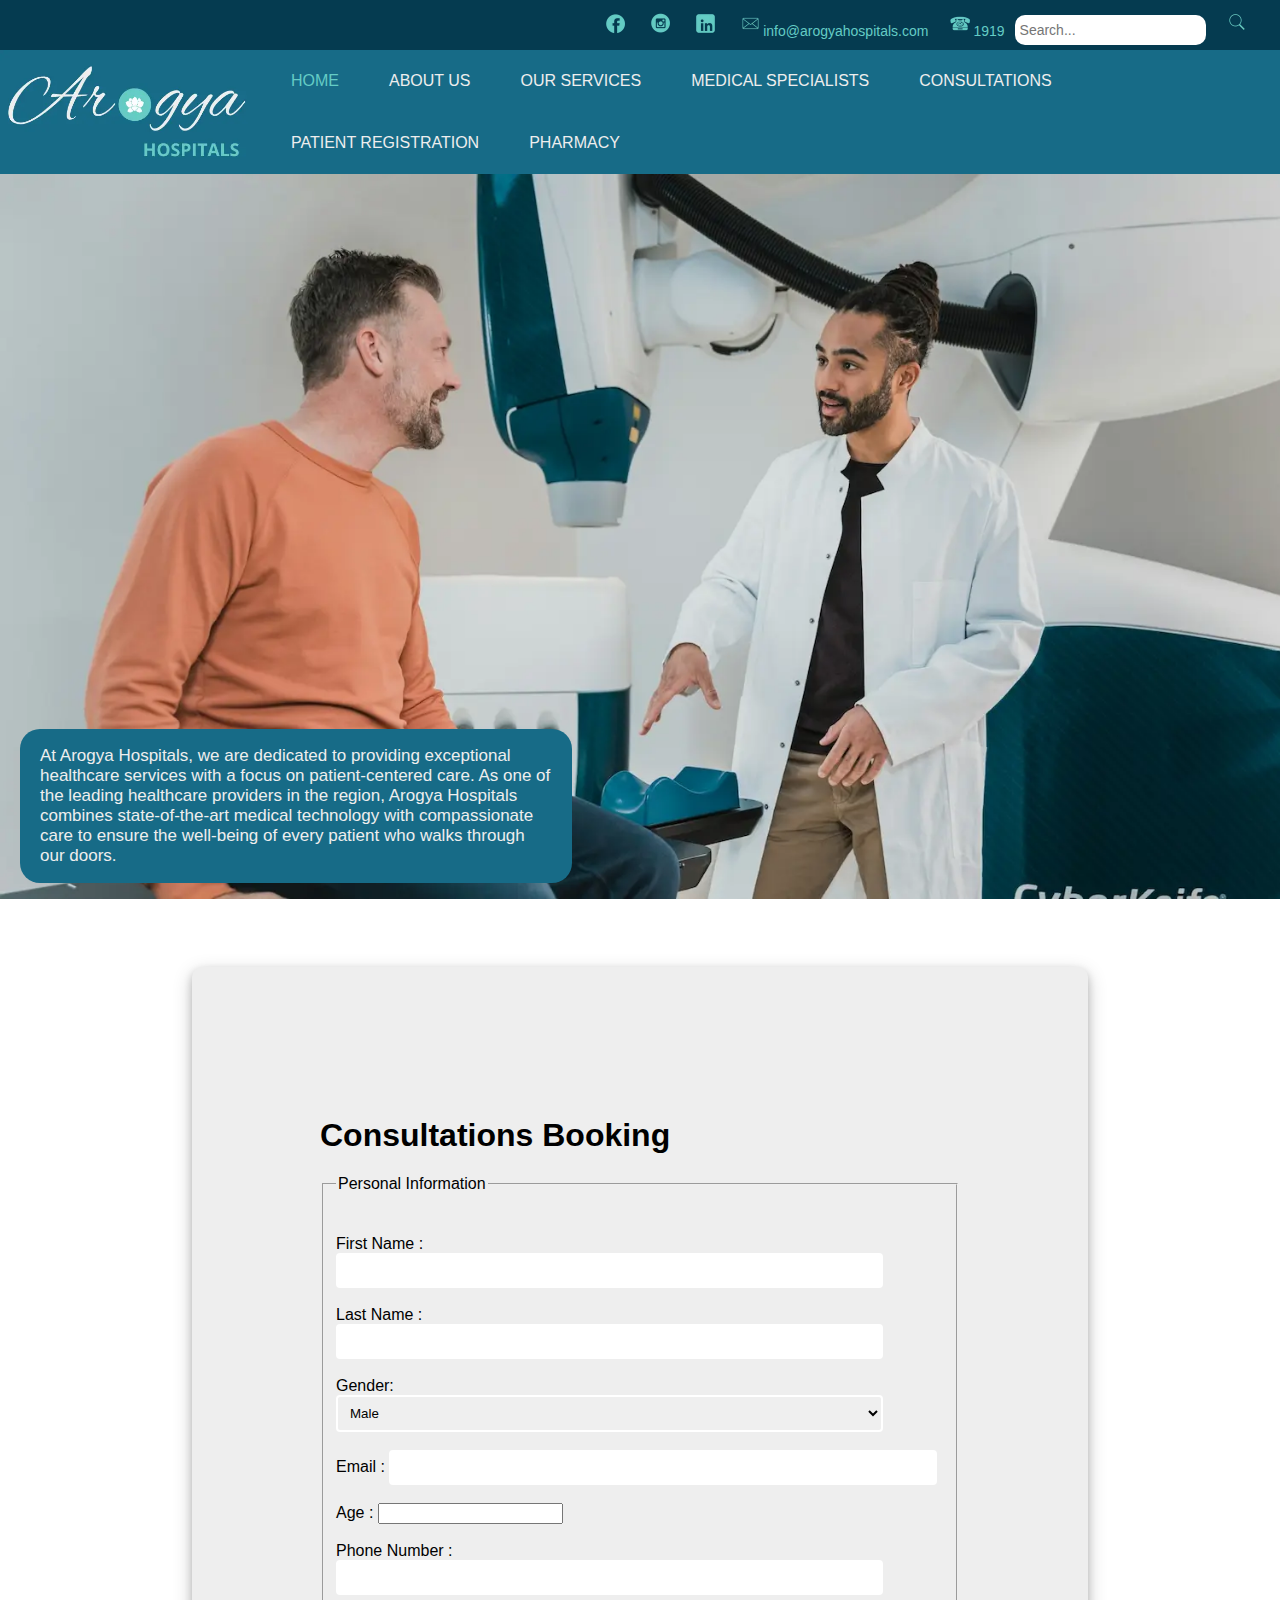
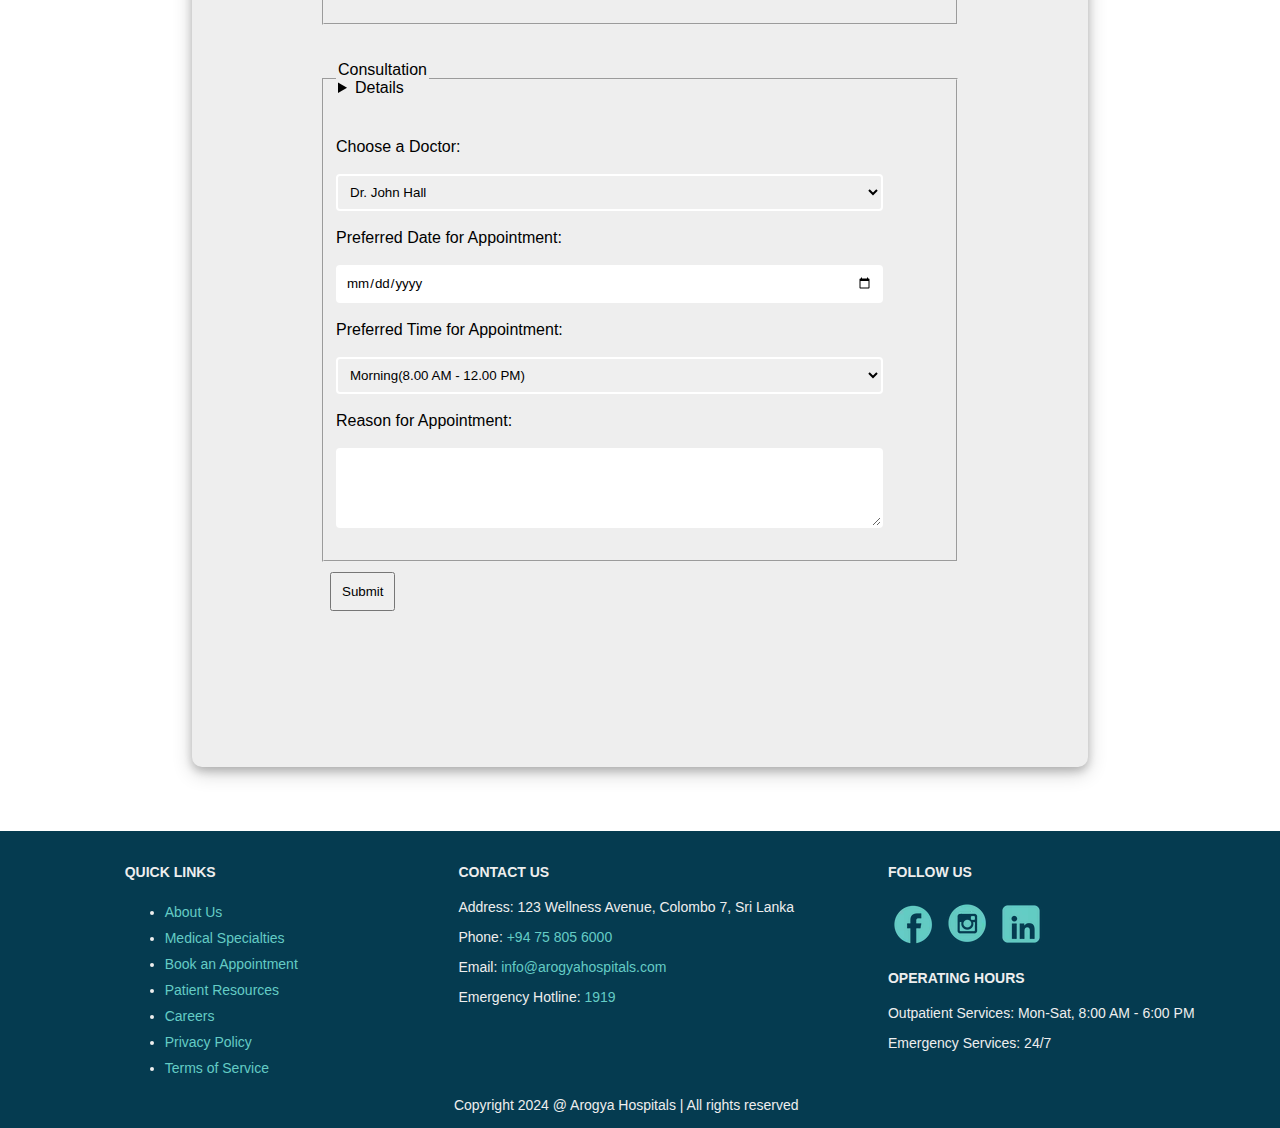
==== consultation.html @ e6c0ba92 "first commit" ====
<!DOCTYPE html>
<html lang="en">
<head>
    <meta charset="UTF-8">
    <meta name="viewport" content="width=device-width, initial-scale=1.0">
    <title>Arogya Hospitals: Best Private Hospital in Sri Lanka</title>
    <link rel="apple-touch-icon" sizes="180x180" href="./favicons/apple-touch-icon.png">
    <link rel="icon" type="image/png" sizes="32x32" href="./favicons/favicon-32x32.png">
    <link rel="icon" type="image/png" sizes="16x16" href="./favicons/favicon-16x16.png">
    <link rel="manifest" href="./favicons/site.webmanifest">
    <link rel="stylesheet" href="./styles/style.css">
    <script src="./script.js" defer></script>
</head>
<body>
    <!--Header section-->
    <header>
        <!--Top bar navigation-->
        <div class="header-top-bar">
            <a href="https://www.facebook.com/" target="_blank"><img class="social-icon" src="./images/fb-icon.webp"></a>
            <a href="https://www.instagram.com/" target="_blank"><img class="social-icon" src="./images/insta-icon.webp"></a>
            <a href="https://lk.linkedin.com/" target="_blank"><img class="social-icon" src="./images/linkedin-icon.webp"></a>  
            <a href="mailto:cb015415@students.apiit.lk"><img id="email-icon" class="social-icon" src="./images/email-icon.webp">info@arogyahospitals.com</a>
            <a href="tel:0758056000"><img id="tel-icon" class="social-icon" src="./images/phone-icon.webp">1919</a>
            <!--search bar-->
            <div class="search-bar">
                <form action="/action_page.php">
                <input type="text" placeholder="Search..." name="search">
                <button type="submit"><img class="social-icon" src="./images/search-icon.webp"></button>
                </form>
            </div>
        </div>
        <!--logo-->
        <div class="header-img-bar">
            <img src="./images/logo.webp">
        </div>
        <!--toggle for menu-->
        <div id="toggle" class="toggle">&#9776;</div>
        <!--Navigation bar-->
        <nav>
            <ul id="nav-links" class="nav-links">
                <li><a href="./index.html" class="active">Home</a></li>
                <li><a href="./about-us.html">About Us</a></li>
                <li><a href="./services.html">Our Services</a></li>
                <li><a href="./doctors.html">Medical Specialists</a></li>
                <li><a href="./consultation.html">Consultations</a></li>
                <li><a href="./patient-reg.html">Patient Registration</a></li>
                <li><a href="./pharmacy.html">Pharmacy</a></li>
            </ul>
        </nav>
    </header>
    <main>
        <!--main img-->
        <div class="parentimg">
            <img id="homemainimg" class="mainimg" src="./images/consul-main.webp">
            <div class="child-text">
                <p>At Arogya Hospitals, we are dedicated to providing exceptional healthcare services with a focus on patient-centered care. As one of the leading healthcare providers in the region, Arogya Hospitals combines state-of-the-art medical technology with compassionate care to ensure the well-being of every patient who walks through our doors.</p>                    
            </div>
        </div>
        <!--form-->
        <section class="form">
            <form action="" method="">
                <h1>Consultations Booking</h1>
                <fieldset>
                    <legend>Personal Information</legend><br><br>
                    <label for="fname">First Name :</label>
                    <input type="text" id="fname" name="lname" required><br><br>
                
                    <label for="lname">Last Name :</label>
                    <input type="text" id="lname" name="lname" required><br><br>

                    <label for="gender">Gender:</label>
                    <select id="gender" name="gender" required>
                        <option value="male">Male</option>
                        <option value="female">Female</option>
                        <option value="other">Other</option>
                    </select><br><br>
                
                    <label for="email">Email :</label>
                    <input type="email" id="email" name="email" required><br><br>

                    <label for="age">Age :</label>
                    <input type="number" id="age" name="age" required><br><br>
                    <label for="phone">Phone Number :</label>
                    <input type="tel" id="phone" name="phone" required><br><br>
                </fieldset><br><br>
                <fieldset>
                    <legend>Consultation <Details></Details></legend><br><br>
                    <label for="doctor">Choose a Doctor:</label><br><br>
                    <select id="doctor" name="doctor" required>
                        <option value="DRJOHNHALL">Dr. John Hall</option>
                        <option value="DRJANESMITH">Dr. Jane Smith</option>
                        <option value="DRSAMANHERATH">Dr. Saman Herath</option>
                        <option value="DRANNEGAMAGE">Dr. Anne Gamage</option>
                        <option value="DRKUMUDUFERNANDO">Dr. Kumudu Fernando</option>
                        <option value="DRKAMALHERATH">Dr. Kamal Fernando</option>
                    </select><br><br>
                    
                    <label for="date-app">Preferred Date for Appointment:</label><br><br>
                    <input type="date" id="date" name="date-app" value="" min="1997-01-01" max="2030-12-31" required><br><br>
                    
                    <label for="time">Preferred Time for Appointment:</label><br><br>
                    <select id="time" name="time" required>
                        <option value="morning">Morning(8.00 AM - 12.00 PM)</option>
                        <option value="afternoon">Afternoon(12.00 PM - 3.00 PM)</option>
                        <option value="evening">Evening(3.00 PM - 5.00 PM)</option>
                    </select><br><br>

                    <label for="reason">Reason for Appointment:</label><br><br>
                    <textarea id="reason" name="reason" rows="4"></textarea><br><br>
                    
                </fieldset>
                <input class="submit-button" type="submit" value="Submit"><br><br>     
            </form>
        </section>
        <section class="about-table">

        </section>
    </main>
    <!--Footer-->
    <footer>
        <div id="footer-q-links" class="footer-element">
            <h4>QUICK LINKS</h4>
            <ul>
              <li><a href="./about-us.html" target="_blank">About Us</a></li>
              <li><a href="./doctors.html" target="_blank">Medical Specialties</a></li>
              <li><a href="./consultation.html" target="_blank">Book an Appointment</a></li>
              <li><a href="./services.html" target="_blank">Patient Resources</a></li>
              <li><a href="./doctors.html" target="_blank">Careers</a></li>
              <li><a href="#" target="_blank">Privacy Policy</a></li>
              <li><a href="#" target="_blank">Terms of Service</a></li>
            </ul>
        </div>
        <div id="footer-contacts" class="footer-element">
            <h4>CONTACT US</h4>
            <p>Address: 123 Wellness Avenue, Colombo 7, Sri Lanka</p>
            <p>Phone: <a src="tel:0758056000">+94 75 805 6000</a></p>
            <p>Email: <a href="mailto:cb015415@students.apiit.lk">info@arogyahospitals.com</a></p>
            <p>Emergency Hotline: <a src="tel:0758056000">1919</a></p>
        </div>
        <div id="footer-socials" class="footer-element">
            <h4>FOLLOW US</h4>
            <a href="https://www.facebook.com/" target="_blank"><img class="social-icon-footer" src="./images/fb-icon.webp"></a>
            <a href="https://www.instagram.com/" target="_blank"><img class="social-icon-footer" src="./images/insta-icon.webp"></a>
            <a href="https://lk.linkedin.com/" target="_blank"><img class="social-icon-footer" src="./images/linkedin-icon.webp"></a>
            <h4>OPERATING HOURS</h4>
            <p>Outpatient Services: Mon-Sat, 8:00 AM - 6:00 PM</p>
            <p>Emergency Services: 24/7</p>
        </div>
        <!--copyright-->
        <div id="copyright-bar" class="footer-element">Copyright 2024 @ Arogya Hospitals | All rights reserved</div>
        <!--References
        <a href="https://www.vecteezy.com/free-photos/hospital">Hospital Stock photos by Vecteezy</a>-->
    </footer>
    <script src="./js/main.js"></script>
</body>
</html>
---- styles/style.css ----
*{
    font-family: 'Lucida Sans', 'Lucida Sans Regular', 'Lucida Grande', 'Lucida Sans Unicode', Geneva, Verdana, sans-serif;
}
/*header section*/
header{
   /* position: sticky;*/
    display: grid;
    grid-template-areas: 
        "head head"
        "logo nav";
    grid-template-columns: 20% 80%;
    grid-template-rows: auto auto;
    width: 100%;
    margin-top: 0px;
    margin-left: 0px;
   /* top: 0;*/
    z-index: 1;
    overflow: hidden;
    background-color: #176b87;
}
/* header top navigation bar */
.header-top-bar {
    grid-area: head;
    background-color: #053B50;
    display: flex;
    justify-content:end;
    align-items: center;
    padding: 5px 20px;
}
/* search bar */
.search-bar {
    display: flex;
    flex-direction: row;
    justify-content: center; 
    align-items: center;
}
.header-top-bar input[type=text] {
    height: 20px;
    padding: 5px;
    border: none;
    border-radius: 10px;
    font-size: 14px;
}
.header-top-bar .search-bar button {
    height: 20px;
    padding: 5px;
    background-color: transparent;
    border: none;
    cursor: pointer;
}
.header-top-bar .search-bar button img {
    margin-right: 5px;
}
.header-top-bar .search-bar button:hover {
    opacity: 0.7;
}
/* formatting icons in top nav */
.social-icon {
    width: 25px;
    margin-left: 10px;
    cursor: pointer;
}
.social-icon:hover {
    opacity: 0.7;
}
/* formatting links in top nav */
.header-top-bar a {
    text-decoration: none;
    color: #64CCC5;
    padding-right: 10px;
    padding-top: 0px;
    font-size: 14px;
}
.header-top-bar a:hover {
    color: #EEEEEE;
}
/*header logo section*/
.header-img-bar{
    grid-area: logo;
    background-color: #176b87;
}
.header-img-bar img{
    width: 100%;
}
/*navigation bar*/
nav{
    grid-area: nav;
    display: flex;
    float: right;
    background-color: #176b87;
    justify-content: center;
    align-content:flex-end;
}
/*formatting links in nav bar*/
nav ul{
    display: flex;
    flex-wrap: wrap;
    list-style-type: none;
    margin: 0px;
    padding: 0px;
    align-items: center;
}
nav ul li{
    margin-left: 20px;
}
nav ul li a{
    text-transform: uppercase;
    color: #EEEEEE;
    text-decoration: none;
    padding: 8px 15px;
    display: block;
    text-align: center;
}
nav a:hover{
    color: #64CCC5;
}
nav a.active{
    color: #64CCC5;
}
/*making toggle invisble in desktop layout*/
.toggle{
    display: none;
    cursor: pointer;
}
/*setting padding and margin on body to 0*/
body{
    padding: 0px;
    margin: 0px;
    background-color: #ffffff;
}
/*main image*/
.parentimg{
    position: relative;
    height: auto;
}
.mainimg{
    width: 100%;
    height: auto;
    margin: 0px;
}
.child-text{
    position: absolute;
    width: 40%;
    bottom: 20px;
    left: 20px;
    background-color: #176b87;
    color: #EEEEEE;
    padding-left: 20px;
    padding-right: 20px;
    font-size: 17px;
    border-radius: 20px;
}
/*adding padding above and below a hr element*/
hr{
    margin-top: 30px;
    margin-bottom: 30px;
}
/*Home page*/
/*sub sections*/
section.home-section{
    display: flex;
    flex-direction: row;
    margin: 5%;
    border-radius: 20px;
}
.subsec-img img{
    flex: 35%;
    padding: 0px;
    margin: 0px;
    border-radius: 20px;
}
.subsec-img img:hover{
    transform: scale(1.025);
    transition-duration: 2s;
    transition-timing-function: ease;
}
.subsec-content{
    padding-left: 15px;
    padding-right: 15px;
    text-align: center;
    align-content: center;
}
#hs1, #hs3{
    background-color: #176b87;
    color: #EEEEEE;
}
#hs2{
    background-color: #EEEEEE;
}
.subsec-content ul,
.subsec-content ol{
    text-align: left;
}
.subsec-content li{
    padding: 5px 0px;
}
/*About Us page*/
/*table formatting*/
table {
    width: 90%;
    border-collapse: collapse;
    margin: 20px 0;
    text-align: center;
    align-items: center;
    border-radius: 20px;
    overflow: hidden;
    margin-left: 5%;
}
thead {
    background-color: #176b87;
    color: #EEEEEE;
    text-transform: uppercase;
}
th, 
td {
    border: 1px solid #053B50;
    padding: 5px;
}
tbody tr:nth-child(even) {
    background-color: #EEEEEE;
}
tbody tr:nth-child(odd) {
    background-color: #ffffff;
}
tbody tr:hover{
    opacity: 0.7;
}
tfoot{
    background-color: #176b87;
    color: #EEEEEE;
}
/*headings*/
h2{
    text-align: center;
    color: #053B50;
}
/*sub-sections*/
.about-location{
    display: grid;
    grid-template-areas: 
        "para para para para map"
        "img img img img img";
    grid-template-rows: auto auto;
    background-color: #EEEEEE;
    padding: 5%;
    margin: 5%;
    border-radius: 20px;
}
.gal-content {
    grid-area: para;
    text-align: center;
}
/*formatting images and iframes with box shadow effect*/
.polaroid{
    box-shadow: 0 4px 8px 0 rgba(0, 0, 0, 0.2), 0 6px 20px 0 rgba(0, 0, 0, 0.19);
    margin: 5px;
    width: 600px;
    height: 400px;
    border-radius: 20px;
}
.polaroid:hover{
    transform: scale(1.025, 1.025);
    transition-duration: 2s;
    transition-timing-function: ease;
}
.about-location iframe{
    grid-area: map;
    width: 300px;
    height: 200px;
    margin: 10px;
    float: right;
}
/*making image gallery for locations*/
.img-gallery {
    grid-area: img;
    display: flex;
    justify-content: center;
}
.about-location .polaroid{
    float: left;
    width: 24%;
    height: auto;
    margin: 0px 3px;
}
/*Services page*/
.services-gallery{
    display: flex;
    width: 90%;
    flex-wrap: wrap;
    margin-top: 30px;
    justify-content: left;
    margin: 5%;
}
.services-gallery .polaroid{
    flex: 1 1 20%;
    box-sizing: border-box;
    margin: 5px;
    text-align: center;
}
.services-gallery img{
    max-width: 100%;
    height: auto;
    border-radius: 20px;
}
.services-gallery .service-content{
    padding: 2px;
    margin-bottom: 4px;
}
section.desc{
    background-color: #176b87;
    color: #EEEEEE;
    width: 90%;
    border-radius: 20px;
    padding: 5%;
    text-align: center;
    margin: 5%;
    box-sizing: border-box;
}
/*styling the registration link*/
.desc .button-link{
    background-color: #64CCC5;
    color: #EEEEEE;
    padding: 10px 18px;
    border-radius: 5px;
}
.desc .button-link:hover{
    opacity: 0.7;
    color: #053B50;
}
/*Doctors page and pharmacy*/
section.docs{
    display: flex;
    flex-direction: row;
    text-align: center;
    justify-content: space-between;
}
.top-docs, .top-docs-desc{
    display: flex;
    flex-direction: row;
    background-color: #176b87;
    color: #EEEEEE;
    padding: 5px;
    border-radius: 20px;
    margin: 5%;
}
.top-docs-desc{
    align-items: center;
    padding: 30px;
}
/*doctors grid*/
section.doctor-grid{
    display: grid;
    grid-template-columns: auto auto auto;
    grid-template-rows: auto auto auto auto;
    background-color: #EEEEEE;
    padding: 2.5%;
    margin: 2.5%;
    gap: 8px;
    width: 90%;
    overflow: hidden;
    border-radius: 20px;
    justify-content: space-around;
}
section.doctor-grid div p{
    text-align: justify;
    padding: 10px;
}
section.doctor-grid div h4{
    text-align: center;
    padding: 5px;
}
section.doctor-grid img,
section.docs img{
    width: 300px;
    height: 200px;
}
/*styling forms*/
.form{
    width: 70%;
    margin: 5% 15%;
    padding: 10%;
    border-radius: 10px;
    background-color: #EEEEEE;
    box-shadow: 0 4px 8px 0 rgba(0, 0, 0, 0.2), 0 6px 20px 0 rgba(0, 0, 0, 0.19);
    box-sizing: border-box;
}
.form input[type="text"],
input[type="email"],
input[type="tel"],
input[type="date"],
textarea,
select {
    width: 90%;
    padding: 8px;
    border: 2px solid #ffffff;
    border-radius: 4px;
    box-sizing: border-box;
    align-items: first baseline;
}
.submit-button{
    padding: 10px;
    margin: 10px;
}
/*Patient Registration page*/
.patient-info{
    display: flex;
    flex-wrap: wrap;
    flex-direction: row;
    text-align: center;
    justify-content: center;
}
.patient-info h3{
    text-align: start;
}
.patient-info .pi-img, 
.patient-info .pi-content{
    flex: 1;
    width: 150px;
    max-width: 90%;
    margin: 5%;
    padding: 0;
    box-sizing: border-box;
    text-align: center;
}
.patient-info .pi-content a{
    text-decoration: none;
    color: #64CCC5;
}
.patient-info .pi-content a:hover{
    color: #053B50;
}
/*Pharmacy page*/

/*footer*/
footer{
    display: grid;
    grid-template-columns: 33% 33% 33%;
    grid-template-areas: 
        "first second third"
        "fifth fifth fifth";
    color: #EEEEEE;
    font-size: 14px;
    background-color: #053B50;
    padding: 15px;
    column-gap: 2.5px;
    row-gap: 2.5px;
    justify-items: center;
    max-width: 100%;
    overflow: hidden;
}
#footer-q-links{
    grid-area: first;
}
#footer-contacts{
    grid-area: second;
}
#footer-socials{
    grid-area: third;
}
#copyright-bar{
    grid-area: fifth;
}
footer a{
    text-decoration: none;
    color: #64CCC5;
}
footer a:hover{
    color: #EEEEEE;
}
.social-icon-footer{
    width: 50px;
}
footer ul li{
    padding: 5px 0px;
}
.footer-element{
    text-align: left;
    margin-right: 10px;
    padding-right: 10px;
}
@media(max-width: 1024px) {
    /*Services page*/
    .services-gallery .polaroid{
        flex: 1 1 46%;
    }
    /*Doctors page and pharmacy*/
    section.docs{
        flex-direction: column;
        justify-content: space-around;
        align-items: center;
    }
    /*doctors grid*/
    section.doctor-grid{
        display: grid;
        grid-template-columns: auto auto;
        grid-template-rows: auto auto auto auto auto auto;
    }
    /*footer*/
    footer{
        grid-template-columns: 50% 50%;
        grid-template-rows: auto auto auto;
        grid-template-areas:
            "r1c1 r1c2"
            "r2c r2c"
            "r3c r3c";
        justify-items: start;
    }
    #footer-q-links{
        grid-area: r1c1;
    }
    #footer-contacts{
        grid-area: r1c2;
    }
    #footer-socials{
        grid-area: r2c;
    }
    #copyright-bar{
        grid-area: r3c;
    }
    /*Home page- formatting subsections*/
    section.home-section{
        flex-direction: column;
    }
    .subsec-img img{
        width: 100%;
    }
}
@media(max-width: 800px) {
    /*header section*/
    header{
        grid-template-columns: 40% 60%;
    }
    .header-top-bar{
        padding: 5px 6px;
    }
    /* header top navigation bar - making social icons not appear*/
    .header-top-bar #email-icon,
    .header-top-bar #tel-icon{
        display: none;
    }
    /* search bar */
    .header-top-bar input[type=text] {
        width: 30%;
    }
    /* formatting icons in top nav */
    .social-icon {
        margin-left: 3px;
    }
    /*creating a toggle menu for screens less than 800px*/
    nav ul{
        display: none; 
        flex-direction: column;
        width: 100%;
        background-color: #176b87;
        position: absolute;
        top: 60px;
        left: 0;
        justify-content: right;
    }
    nav ul li{
        margin: 0;
    }
    nav ul li a{
        padding: 15px;
    }
    .toggle {
        grid-area: nav;
        justify-self:end;
        align-self: center;
        display: block;
        z-index: 200;
        color: #EEEEEE;
        padding: 20px 40px;
    }
    .toggle:hover{
        color: #64CCC5;
        opacity: 0.7;
    }
    .nav-active{
        display: flex;
        z-index: 100;
    }
    /*main image - making text appear below image*/
    .parentimg{
        margin-bottom: 150px;
    }
    .child-text{
        position: absolute;
        width: 75%;
        bottom: -40%;
        justify-self: center;
        text-align: center;
        margin-left: 2%;
    }
    /*About us page*/
    /*sub-sections*/
    .about-location{
        grid-template-areas: 
            "para"
            "map"
            "img";
        grid-template-rows: auto auto auto;
        justify-content: center;
    }
    .gal-content {
        grid-area: para;
        text-align: center;
    }
    .about-location iframe{
        grid-area: map;
        justify-self: center;
    }
    /*making image gallery for locations*/
    .img-gallery {
        grid-area: img;
        display: flex;
        flex-direction: column;
        flex: repeat(1fr, 2fr);
    }
    .about-location .polaroid{
        float: left;
        width: 100%;
        height: auto;
        margin: 6px 3px;
    }
    /*Services page*/
    .services-gallery .polaroid{
        flex: 1 1 85%;
    }
    /*doctors*/
    .top-docs{
        flex-direction: column;
    }
}
@media(max-width: 480px) {
    /*doctors grid*/
    section.doctor-grid{
        display: grid;
        grid-template-columns: auto;
        grid-template-rows: repeat(12);
    }
}
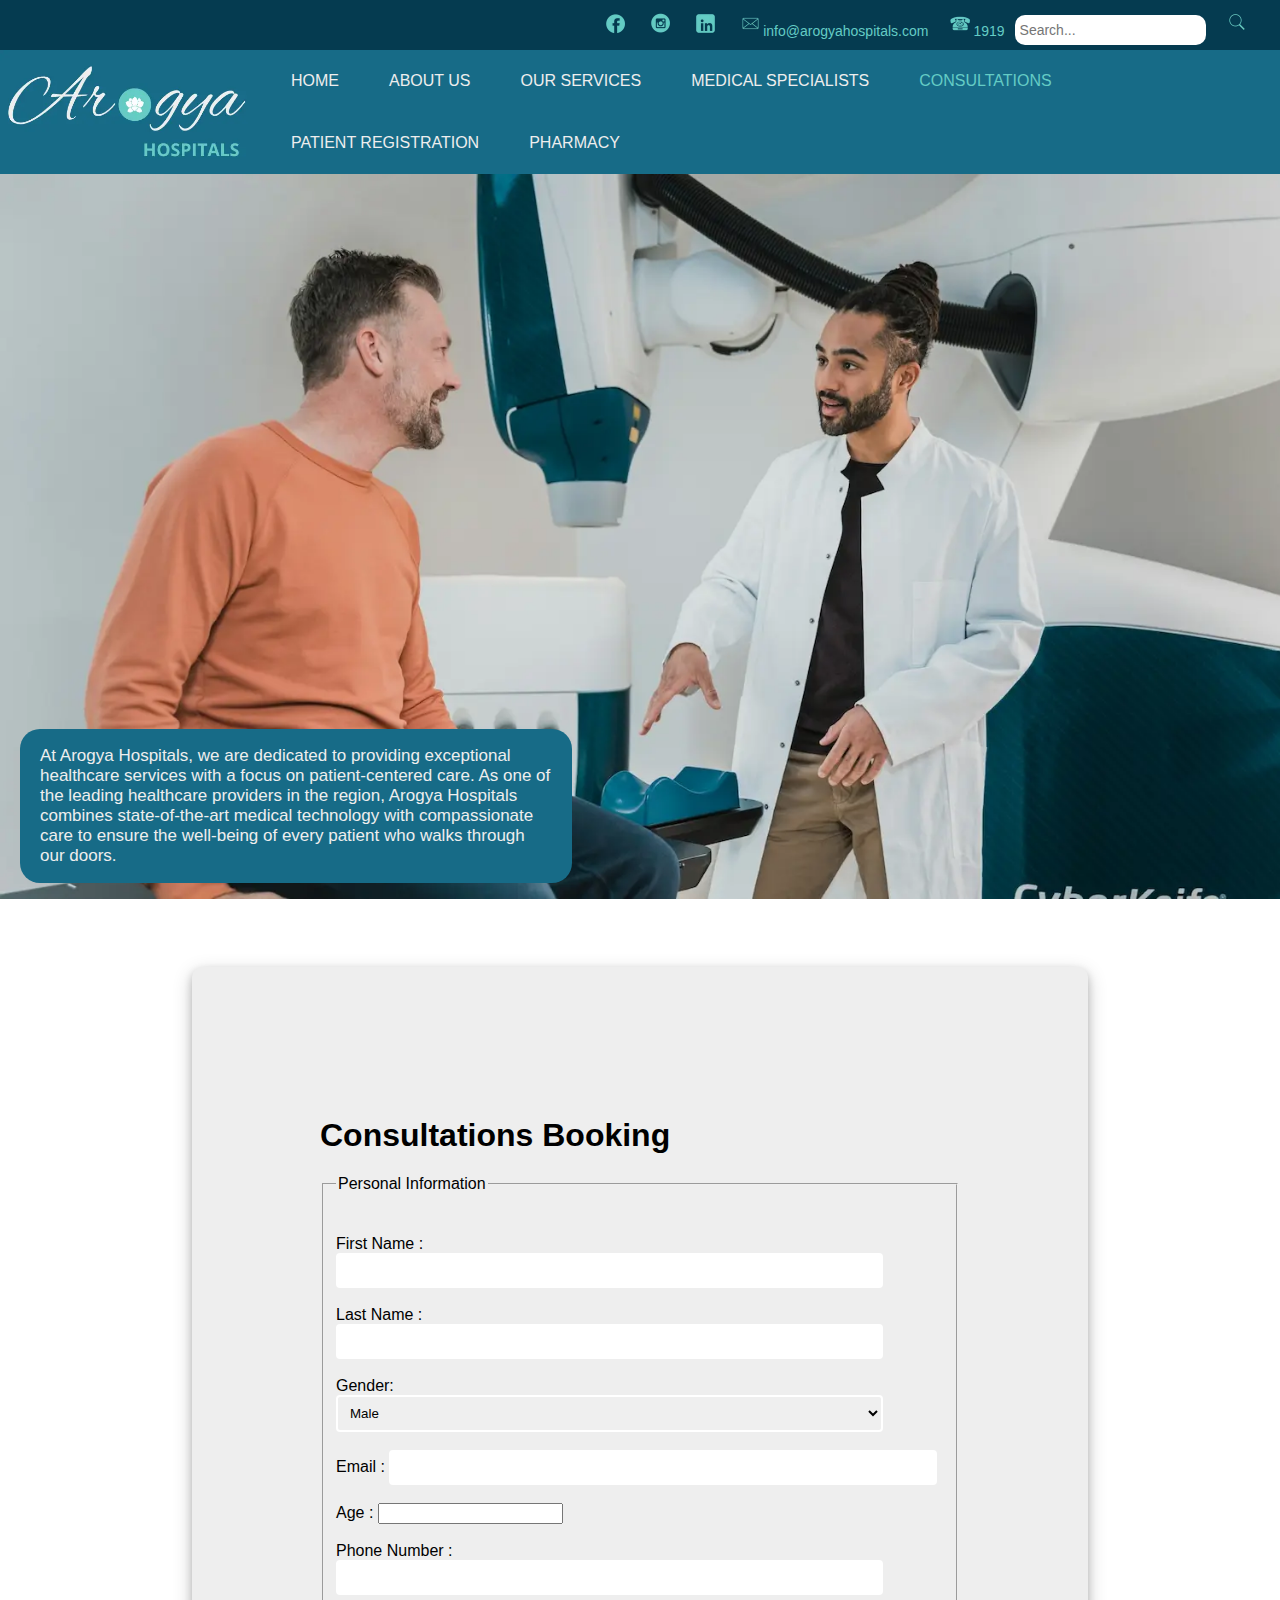
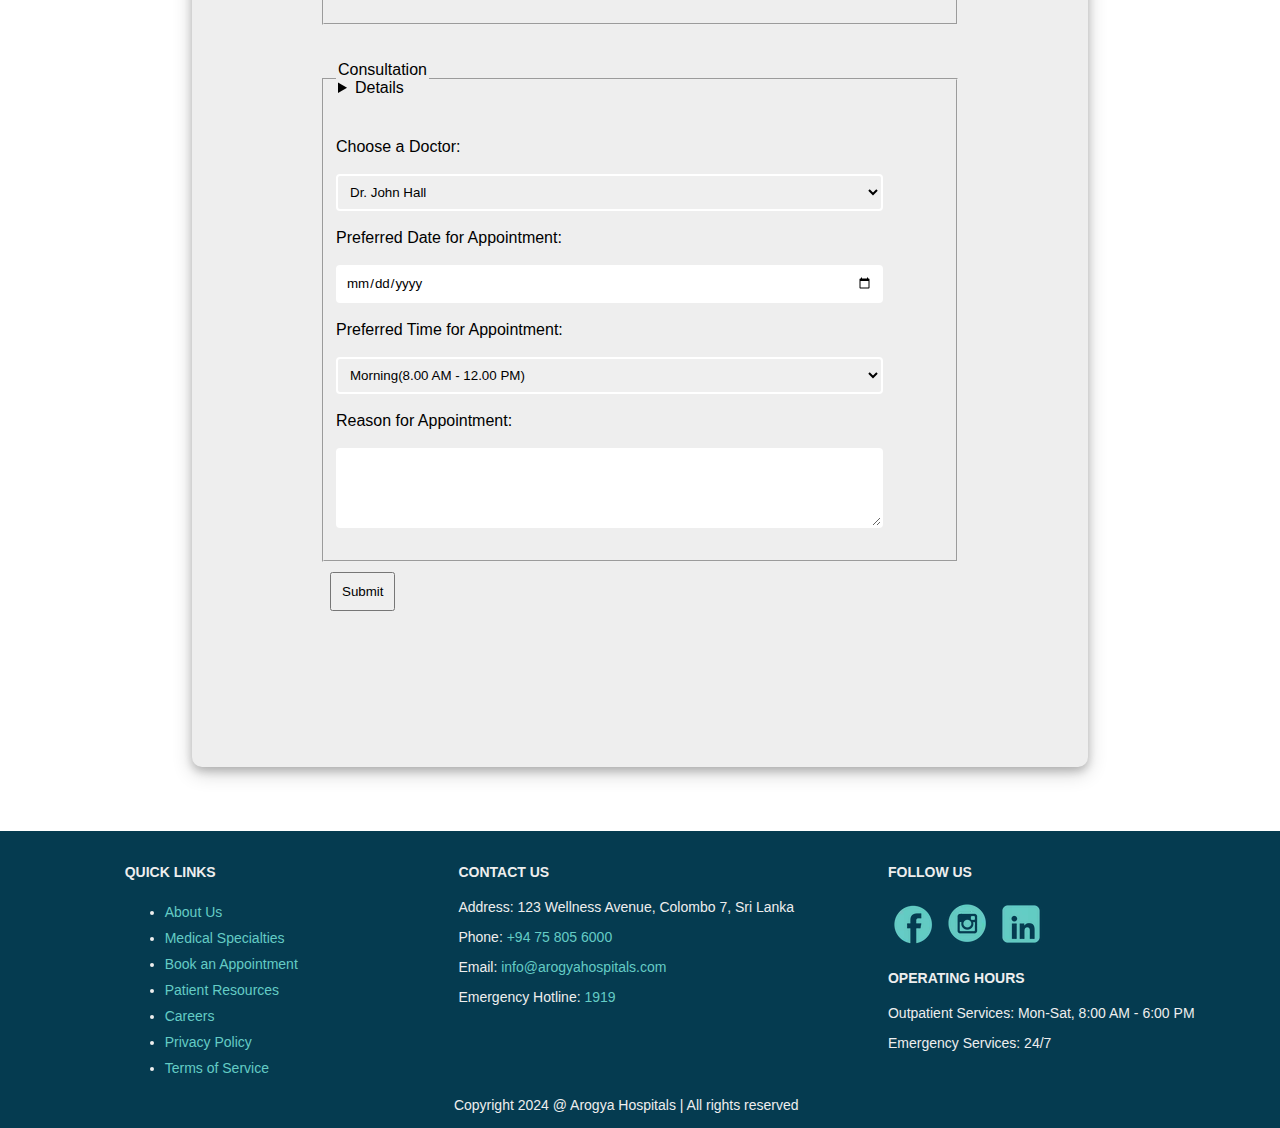
==== commit 9658a1f3: "second commit" ====
--- a/consultation.html
+++ b/consultation.html
@@ -38,11 +38,11 @@
         <!--Navigation bar-->
         <nav>
             <ul id="nav-links" class="nav-links">
-                <li><a href="./index.html" class="active">Home</a></li>
+                <li><a href="./index.html">Home</a></li>
                 <li><a href="./about-us.html">About Us</a></li>
                 <li><a href="./services.html">Our Services</a></li>
                 <li><a href="./doctors.html">Medical Specialists</a></li>
-                <li><a href="./consultation.html">Consultations</a></li>
+                <li><a href="./consultation.html" class="active">Consultations</a></li>
                 <li><a href="./patient-reg.html">Patient Registration</a></li>
                 <li><a href="./pharmacy.html">Pharmacy</a></li>
             </ul>
